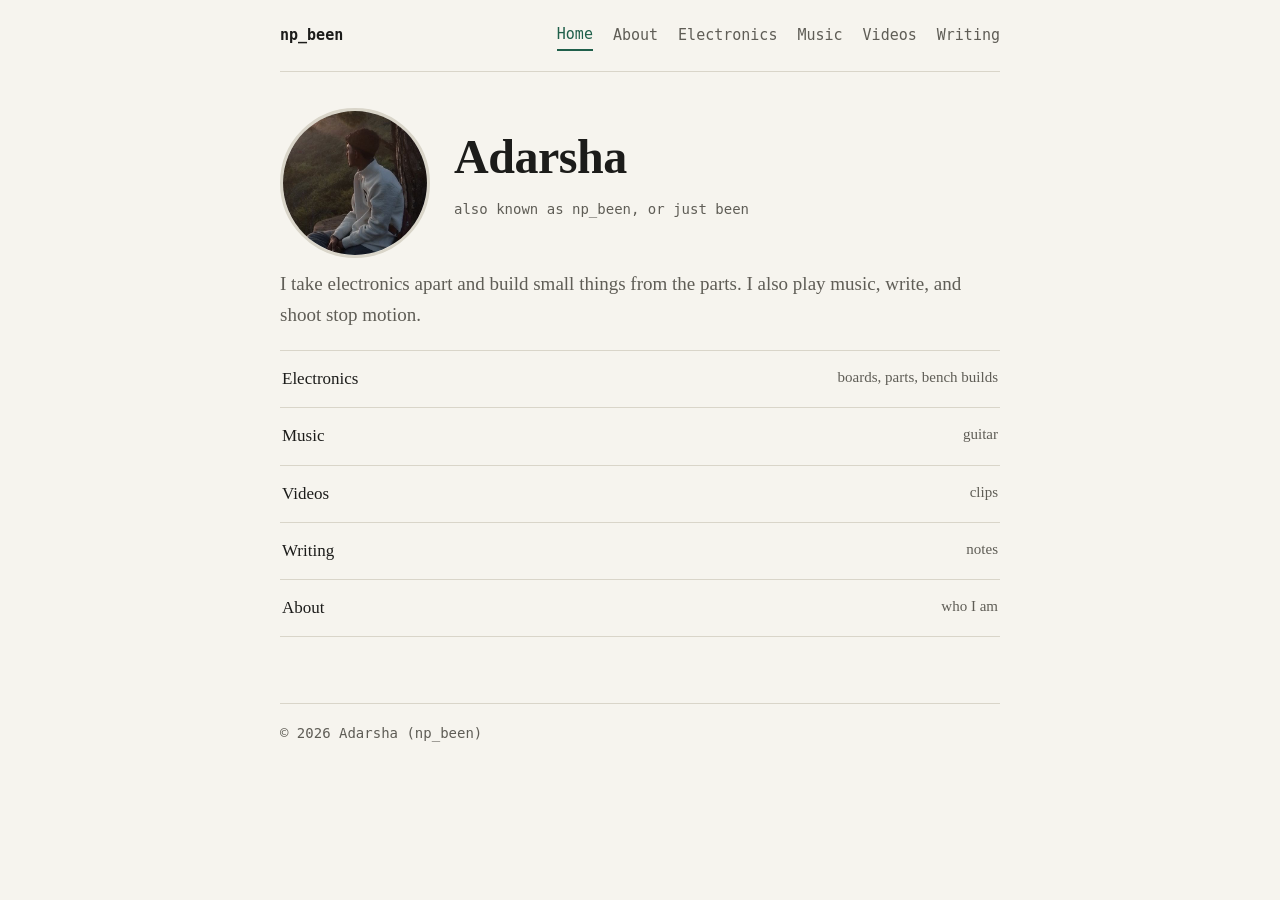
==== index.html @ 1398bcf8 "Unzip site files" ====
<!DOCTYPE html>
<html lang="en">
<head>
<meta charset="utf-8">
<meta name="viewport" content="width=device-width, initial-scale=1">
<title>Home | Adarsha (np_been)</title>
<link rel="icon" href="favicon.svg" type="image/svg+xml">
<link rel="stylesheet" href="css/style.css">
</head>
<body>
<div class="wrap">
<nav><a class="id" href="index.html">np_been</a><a href="index.html" aria-current="page">Home</a><a href="about.html">About</a><a href="electronics.html">Electronics</a><a href="music.html">Music</a><a href="videos.html">Videos</a><a href="writing.html">Writing</a></nav>
<main>
<div class="profile">
<img class="avatar" src="images/avatar.jpg" alt="Adarsha sitting by a pine tree at sunset">
<div><h1>Adarsha</h1><p class="meta">also known as np_been, or just been</p></div>
</div>
<p class="lead">I take electronics apart and build small things from the parts. I also play music, write, and shoot stop motion.</p>
<ul class="links">
<li><a href="electronics.html">Electronics <span>boards, parts, bench builds</span></a></li>
<li><a href="music.html">Music <span>guitar</span></a></li>
<li><a href="videos.html">Videos <span>clips</span></a></li>
<li><a href="writing.html">Writing <span>notes</span></a></li>
<li><a href="about.html">About <span>who I am</span></a></li>
</ul>
</main>
<footer>&copy; <span id="year">2026</span> Adarsha (np_been)</footer>
</div>

<script src="js/main.js"></script>
</body>
</html>
---- css/style.css ----
:root{--bg:#f6f4ee;--text:#1c1c1a;--muted:#5f5d56;--accent:#1f5f4a;--line:#d9d5c9;color-scheme:light}
@media (prefers-color-scheme:dark){:root:not([data-theme="light"]){--bg:#141513;--text:#ecebe5;--muted:#a3a198;--accent:#7cc7a8;--line:#2f312c;color-scheme:dark}}
:root[data-theme="dark"]{--bg:#141513;--text:#ecebe5;--muted:#a3a198;--accent:#7cc7a8;--line:#2f312c;color-scheme:dark}
*{box-sizing:border-box}
body{margin:0;background:var(--bg);color:var(--text);font:17px/1.65 Georgia,"Times New Roman",serif}
.wrap{max-width:760px;margin:0 auto;padding:0 20px}
a{color:var(--accent)}
.mono,nav,footer,figcaption,.meta{font-family:ui-monospace,Menlo,Consolas,monospace}
nav{display:flex;gap:6px 20px;flex-wrap:wrap;align-items:center;padding:20px 0;border-bottom:1px solid var(--line);font-size:15px}
nav .id{margin-right:auto;font-weight:700;color:var(--text);text-decoration:none}
nav a{color:var(--muted);text-decoration:none;padding:2px 0}
nav a:hover,nav a[aria-current="page"]{color:var(--accent);border-bottom:2px solid var(--accent)}
main{padding:36px 0 10px}
h1{font-size:clamp(32px,7vw,48px);line-height:1.1;margin:0 0 14px;letter-spacing:-.01em}
h2{font-size:23px;margin:40px 0 10px}
p{margin:0 0 14px}
.lead{font-size:19px;color:var(--muted)}
.profile{display:flex;gap:24px;align-items:center;flex-wrap:wrap;margin-bottom:10px}
.avatar{width:150px;height:150px;border-radius:50%;object-fit:cover;object-position:50% 30%;border:3px solid var(--line);flex:none}
.links{list-style:none;padding:0;margin:20px 0 0;border-top:1px solid var(--line)}
.links li{border-bottom:1px solid var(--line)}
.links a{display:flex;justify-content:space-between;padding:14px 2px;text-decoration:none;color:var(--text)}
.links a span{color:var(--muted);font-size:15px}
.links a:hover{color:var(--accent)}
.gal{display:grid;grid-template-columns:repeat(auto-fill,minmax(220px,1fr));gap:22px;margin-top:22px}
figure{margin:0}
figure img,figure video{width:100%;display:block;background:var(--line);border-radius:2px}
.gal img{aspect-ratio:4/3;object-fit:cover;cursor:zoom-in}
figcaption{font-size:14px;color:var(--muted);margin-top:6px;line-height:1.45}
.single{max-width:420px;margin:22px 0}
.vid{max-width:420px;margin:22px 0}
.photo{width:100%;max-width:420px;border-radius:2px;display:block;margin:22px 0 6px}
.meta{font-size:14px;color:var(--muted)}
dialog{border:0;padding:0;background:transparent;max-width:94vw;max-height:94vh}
dialog::backdrop{background:rgba(0,0,0,.85)}
dialog img{max-width:94vw;max-height:88vh;display:block}
dialog button{display:block;margin:0 0 8px auto;background:var(--bg);color:var(--text);border:1px solid var(--line);border-radius:2px;padding:6px 12px;font:14px ui-monospace,Menlo,Consolas,monospace;cursor:pointer}
footer{margin:56px 0 30px;padding-top:18px;border-top:1px solid var(--line);font-size:14px;color:var(--muted)}
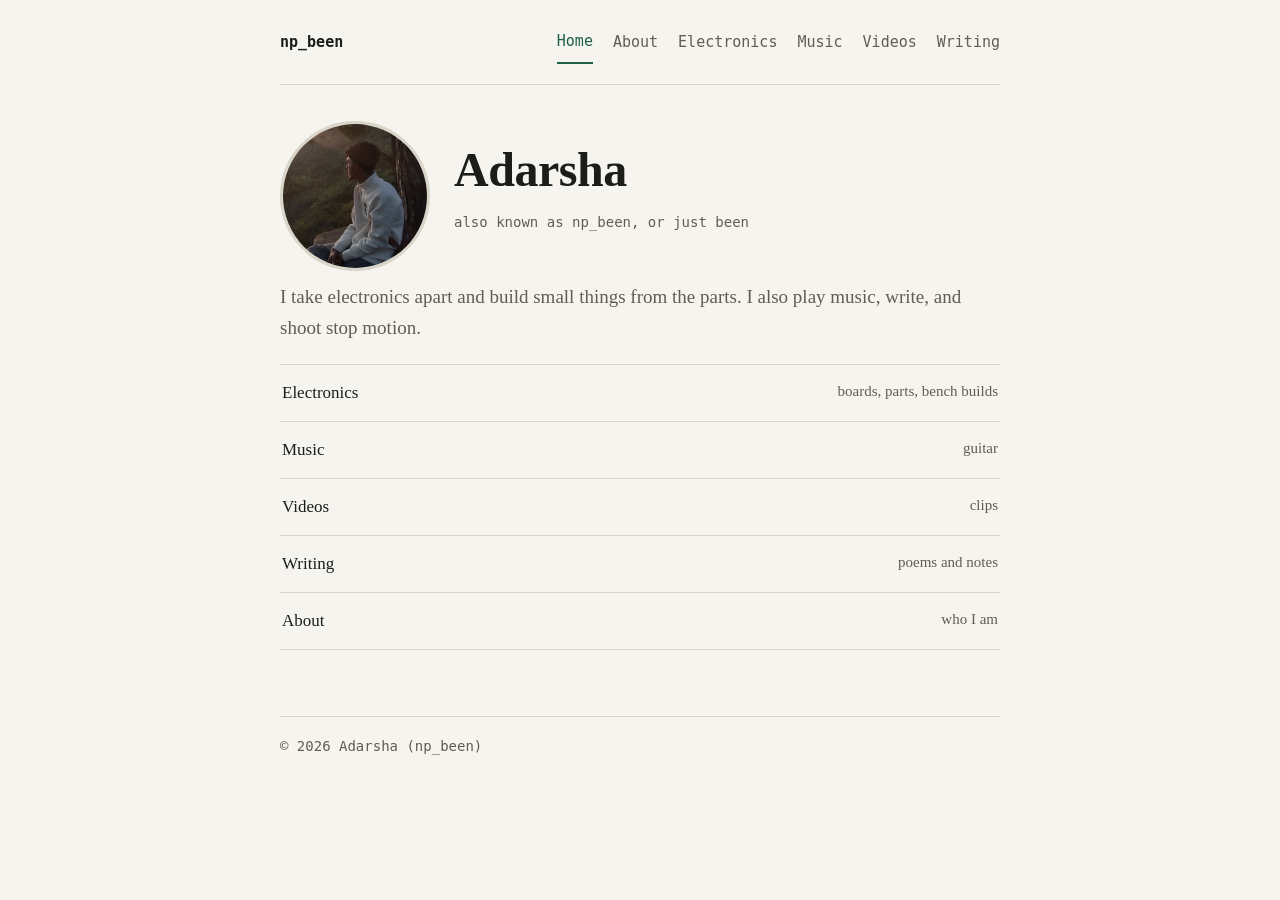
==== commit fdabacb0: "Unzip site files" ====
--- a/index.html
+++ b/index.html
@@ -2,31 +2,19 @@
 <html lang="en">
 <head>
 <meta charset="utf-8">
-<meta name="viewport" content="width=device-width, initial-scale=1">
-<title>Home | Adarsha (np_been)</title>
+<meta name="viewport" content="width=device-width, initial-scale=1, viewport-fit=cover">
+<title>Adarsha (np_been)</title>
 <link rel="icon" href="favicon.svg" type="image/svg+xml">
 <link rel="stylesheet" href="css/style.css">
 </head>
 <body>
 <div class="wrap">
-<nav><a class="id" href="index.html">np_been</a><a href="index.html" aria-current="page">Home</a><a href="about.html">About</a><a href="electronics.html">Electronics</a><a href="music.html">Music</a><a href="videos.html">Videos</a><a href="writing.html">Writing</a></nav>
-<main>
-<div class="profile">
-<img class="avatar" src="images/avatar.jpg" alt="Adarsha sitting by a pine tree at sunset">
-<div><h1>Adarsha</h1><p class="meta">also known as np_been, or just been</p></div>
+<nav id="nav"></nav>
+<main id="main"><noscript><p>This site needs JavaScript to show its pages.</p></noscript></main>
+<footer id="foot"></footer>
 </div>
-<p class="lead">I take electronics apart and build small things from the parts. I also play music, write, and shoot stop motion.</p>
-<ul class="links">
-<li><a href="electronics.html">Electronics <span>boards, parts, bench builds</span></a></li>
-<li><a href="music.html">Music <span>guitar</span></a></li>
-<li><a href="videos.html">Videos <span>clips</span></a></li>
-<li><a href="writing.html">Writing <span>notes</span></a></li>
-<li><a href="about.html">About <span>who I am</span></a></li>
-</ul>
-</main>
-<footer>&copy; <span id="year">2026</span> Adarsha (np_been)</footer>
-</div>
-
-<script src="js/main.js"></script>
+<dialog id="viewer"><button type="button">Close</button><img alt=""></dialog>
+<script src="data/content.js"></script>
+<script src="js/site.js"></script>
 </body>
 </html>
--- a/css/style.css
+++ b/css/style.css
@@ -36,3 +36,55 @@
 dialog img{max-width:94vw;max-height:88vh;display:block}
 dialog button{display:block;margin:0 0 8px auto;background:var(--bg);color:var(--text);border:1px solid var(--line);border-radius:2px;padding:6px 12px;font:14px ui-monospace,Menlo,Consolas,monospace;cursor:pointer}
 footer{margin:56px 0 30px;padding-top:18px;border-top:1px solid var(--line);font-size:14px;color:var(--muted)}
+
+html{-webkit-text-size-adjust:100%}
+body{padding:env(safe-area-inset-top) env(safe-area-inset-right) env(safe-area-inset-bottom) env(safe-area-inset-left);overflow-wrap:break-word}
+img,video{max-width:100%;height:auto}
+.post-body{white-space:pre-line;font-size:18px;line-height:1.75}
+article{margin-bottom:44px}
+article h2{margin-top:36px}
+label{display:block;font:14px ui-monospace,Menlo,Consolas,monospace;color:var(--muted);margin:18px 0 6px}
+input,textarea{width:100%;font:16px/1.5 Georgia,serif;padding:12px;border:1px solid var(--line);background:var(--bg);color:var(--text);border-radius:2px}
+textarea{min-height:280px;resize:vertical}
+input:focus,textarea:focus,.btn:focus-visible,nav a:focus-visible{outline:2px solid var(--accent);outline-offset:2px}
+.row{display:flex;gap:10px;flex-wrap:wrap;margin-top:14px}
+.btn{min-height:44px;padding:0 18px;border:1px solid var(--accent);background:var(--accent);color:var(--bg);font:15px ui-monospace,Menlo,Consolas,monospace;border-radius:2px;cursor:pointer}
+.btn.alt{background:transparent;color:var(--accent)}
+.item{display:flex;justify-content:space-between;align-items:center;gap:12px;flex-wrap:wrap;padding:12px 0;border-bottom:1px solid var(--line)}
+code{font:15px ui-monospace,Menlo,Consolas,monospace}
+nav a{min-height:44px;display:inline-flex;align-items:center}
+@media (max-width:600px){
+  body{font-size:16px}
+  main{padding-top:22px}
+  nav{gap:0 16px;padding:14px 0}
+  nav .id{flex-basis:100%;min-height:40px}
+  .avatar{width:120px;height:120px}
+  .gal{grid-template-columns:repeat(2,1fr);gap:14px}
+  figcaption{font-size:13px}
+  .links a{flex-direction:column;gap:2px;min-height:56px;justify-content:center}
+  .vid,.single,.photo{max-width:100%}
+  .post-body{font-size:17px}
+  .btn{flex:1 1 140px}
+}
+[hidden]{display:none!important}
+:root{--bad:#b3261e}
+@media (prefers-color-scheme:dark){:root:not([data-theme="light"]){--bad:#ff8a80}}
+.bad{color:var(--bad)}
+.pre{white-space:pre-line}
+.single .photo{margin:0 0 6px}
+.ahead{display:flex;justify-content:space-between;align-items:center;padding:18px 0;border-bottom:1px solid var(--line)}
+.bar{position:sticky;top:0;z-index:5;background:var(--bg);padding:12px 0;border-bottom:1px solid var(--line);display:flex;gap:10px;flex-wrap:wrap;align-items:center}
+.bar .meta{margin-right:auto}
+.block,.sub{border:1px solid var(--line);border-radius:2px;padding:4px 14px 14px;margin:16px 0}
+.sub{margin:12px 0;padding-bottom:6px}
+.bh{display:flex;justify-content:space-between;align-items:center;gap:10px;flex-wrap:wrap;padding-top:10px}
+.bh .row{margin:0}
+.btn.sm{min-height:36px;padding:0 12px;font-size:14px}
+.chk{display:flex!important;align-items:center;gap:10px;margin:16px 0}
+.chk input{width:auto}
+textarea.tall{min-height:200px}
+.thumb{max-width:140px;max-height:100px;display:block;margin:8px 0 0;border:1px solid var(--line)}
+input[type=file]{padding:8px 0;border:0;font-size:14px}
+details{margin-top:18px}summary{cursor:pointer;color:var(--accent)}
+ol{padding-left:22px}
+@media (max-width:600px){.bar .btn{flex:1 1 40%}}
